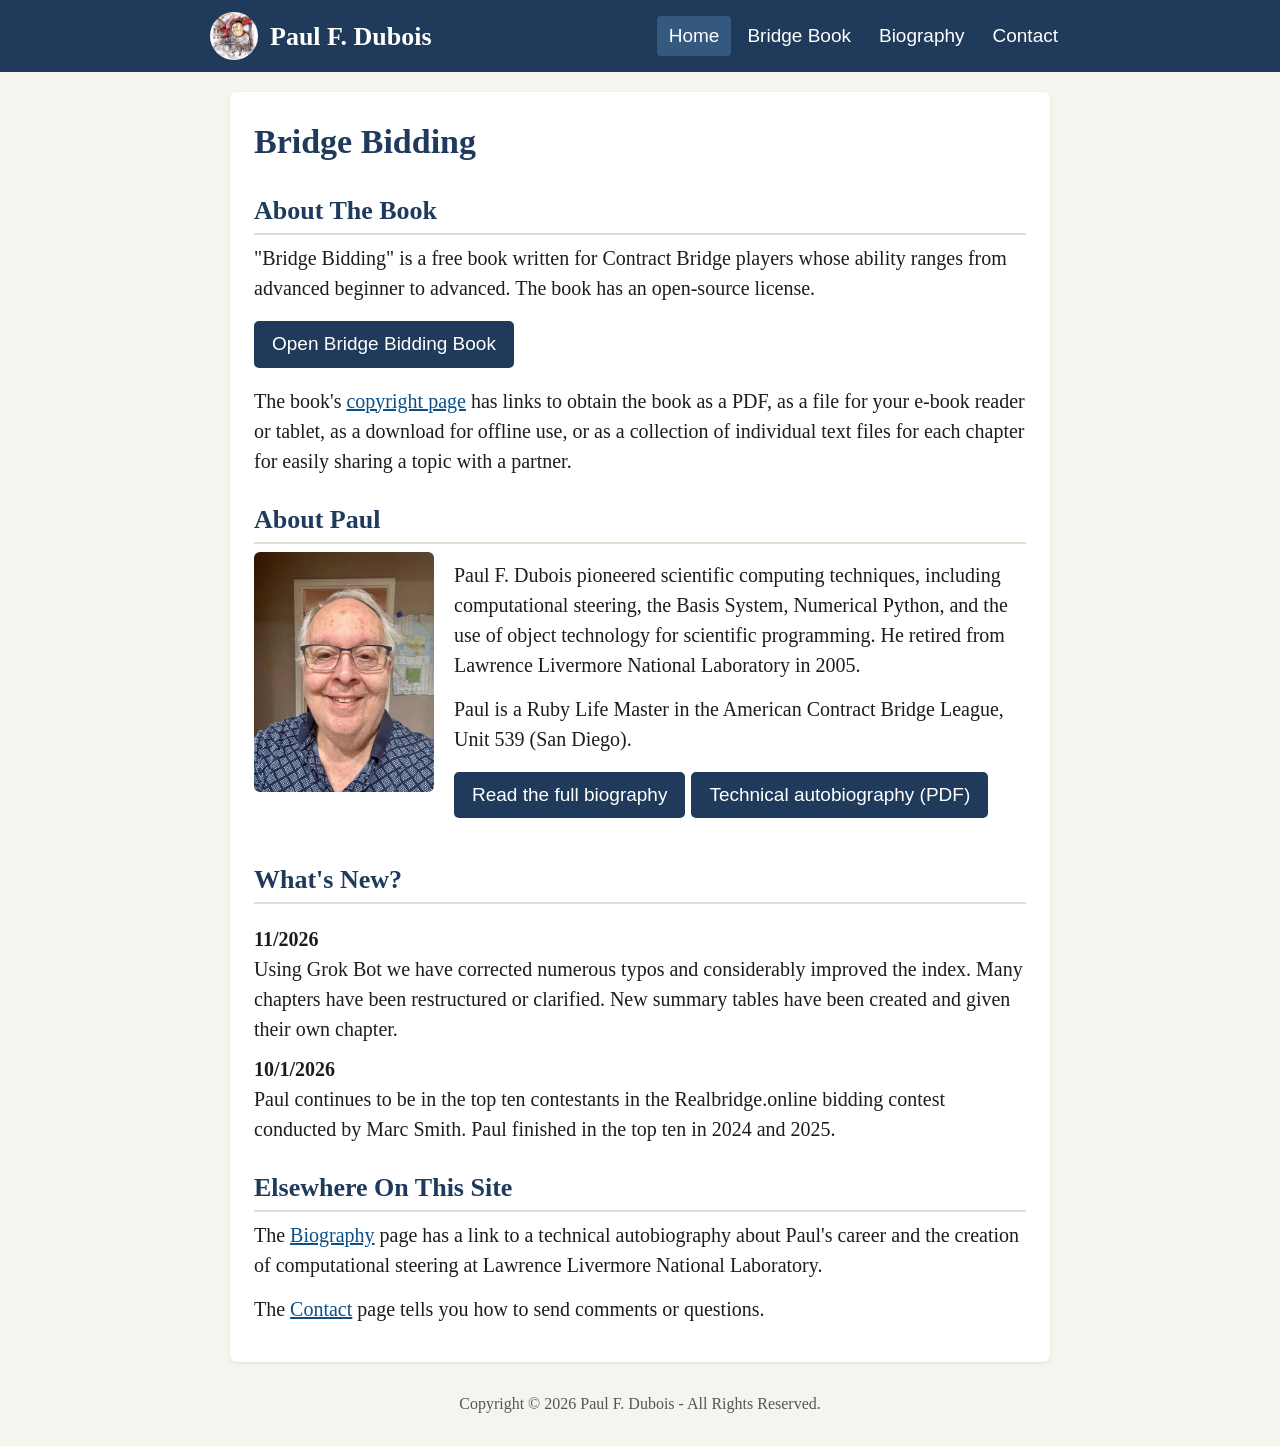
==== index.html @ 2d0145d4 "Initial version of the new pfdubois.com site" ====
<!DOCTYPE html>
<html lang="en"><head><meta charset="utf-8"><meta name="viewport" content="width=device-width, initial-scale=1">
<title>Paul F. Dubois — Bridge Bidding</title><link rel="stylesheet" href="style.css"><link rel="icon" href="images/pcartoon.jpg"></head>
<body><header><div class="wrap top"><a class="brand" href="index.html"><img src="images/pcartoon.jpg" alt="">Paul F. Dubois</a><nav><a href="index.html" aria-current="page">Home</a><a href="https://pfdubois.github.io/BridgeBidding/index.html">Bridge Book</a><a href="biography.html">Biography</a><a href="contact.html">Contact</a></nav></div></header>
<div class="wrap"><main>
<h1>Bridge Bidding</h1>
<h2>About The Book</h2>
<p>"Bridge Bidding" is a free book written for Contract Bridge players whose ability ranges from advanced beginner to advanced. The book has an open-source license.</p>
<p><a class="button" href="https://pfdubois.github.io/BridgeBidding/index.html">Open Bridge Bidding Book</a></p>
<p>The book's <a href="https://pfdubois.github.io/BridgeBidding/Copyright.html">copyright page</a> has links to obtain the book as a PDF, as a file for your e-book reader or tablet, as a download for offline use, or as a collection of individual text files for each chapter for easily sharing a topic with a partner.</p>
<h2>About Paul</h2>
<div class="split"><img src="images/dubois2024.jpg" alt="Paul F. Dubois">
<div><p>Paul F. Dubois pioneered scientific computing techniques, including computational steering, the Basis System, Numerical Python, and the use of object technology for scientific programming. He retired from Lawrence Livermore National Laboratory in 2005.</p>
<p>Paul is a Ruby Life Master in the American Contract Bridge League, Unit 539 (San Diego).</p>
<p><a class="button" href="biography.html">Read the full biography</a><a class="button" href="files/Computational-Science.pdf">Technical autobiography (PDF)</a></p></div></div>
<h2>What's New?</h2>
<dl class="news">
<dt>11/2026</dt><dd>Using Grok Bot we have corrected numerous typos and considerably improved the index. Many chapters have been restructured or clarified. New summary tables have been created and given their own chapter.</dd>
<dt>10/1/2026</dt><dd>Paul continues to be in the top ten contestants in the Realbridge.online bidding contest conducted by Marc Smith. Paul finished in the top ten in 2024 and 2025.</dd>
</dl>
<h2>Elsewhere On This Site</h2>
<p>The <a href="biography.html">Biography</a> page has a link to a technical autobiography about Paul's career and the creation of computational steering at Lawrence Livermore National Laboratory.</p>
<p>The <a href="contact.html">Contact</a> page tells you how to send comments or questions.</p>
</main><footer>Copyright &copy; 2026 Paul F. Dubois - All Rights Reserved.</footer></div></body></html>
---- style.css ----
*{box-sizing:border-box}
html{font-size:20px}
body{margin:0;font-family:Georgia,"Times New Roman",serif;line-height:1.5;color:#1d1d1d;background:#f6f4ef}
a{color:#0b4f8a}
a:hover{color:#08365e}
header{background:#1f3a5a;color:#fff}
.wrap{max-width:860px;margin:0 auto;padding:0 1rem}
.top{display:flex;align-items:center;gap:.8rem;flex-wrap:wrap;padding:.6rem 0}
.brand{display:flex;align-items:center;gap:.6rem;color:#fff;text-decoration:none;font-size:1.3rem;font-weight:bold}
.brand img{width:48px;height:48px;border-radius:50%;object-fit:cover;background:#fff}
nav{margin-left:auto;display:flex;flex-wrap:wrap;gap:.2rem}
nav a{color:#fff;text-decoration:none;padding:.3rem .6rem;border-radius:4px;font-family:Arial,Helvetica,sans-serif;font-size:.95rem}
nav a:hover,nav a[aria-current]{background:#35587f}
main{background:#fff;padding:1rem 1.2rem 1.2rem;margin:1rem auto;border-radius:6px;box-shadow:0 1px 3px rgba(0,0,0,.1)}
h1{font-size:1.7rem;margin:.2rem 0 .5rem;color:#1f3a5a}
h2{font-size:1.3rem;margin:1.2rem 0 .4rem;color:#1f3a5a;border-bottom:2px solid #e3ddd0;padding-bottom:.15rem}
p,ul{margin:.4rem 0 .7rem}
ul{padding-left:1.3rem}
li{margin:.2rem 0}
.card{background:#f3efe6;border-left:5px solid #1f3a5a;padding:.7rem 1rem;margin:.8rem 0;border-radius:4px}
.button{display:inline-block;background:#1f3a5a;color:#fff;text-decoration:none;padding:.45rem .9rem;border-radius:5px;font-family:Arial,sans-serif;font-size:.95rem;margin:.2rem .3rem .2rem 0}
.button:hover{background:#35587f;color:#fff}
.split{display:flex;gap:1rem;align-items:flex-start}
.split img{width:180px;flex:none;border-radius:6px}
.news dt{font-weight:bold;margin-top:.5rem}
.news dd{margin:0 0 .4rem}
figure{margin:.6rem 0}
figure img{max-width:100%;border-radius:6px}
figcaption{font-size:.85rem;color:#555}
.placeholder{background:#fff3cd;border:2px dashed #c99a00;padding:.7rem 1rem;border-radius:4px}
footer{text-align:center;font-size:.8rem;color:#555;padding:.5rem 0 1.5rem}
@media (max-width:600px){
 html{font-size:18px}
 .top{gap:.3rem}
 nav{margin-left:0;width:100%}
 nav a{padding:.25rem .45rem}
 main{margin:.5rem 0;border-radius:0;padding:.8rem .9rem}
 .split{flex-direction:column}
 .split img{width:140px}
}
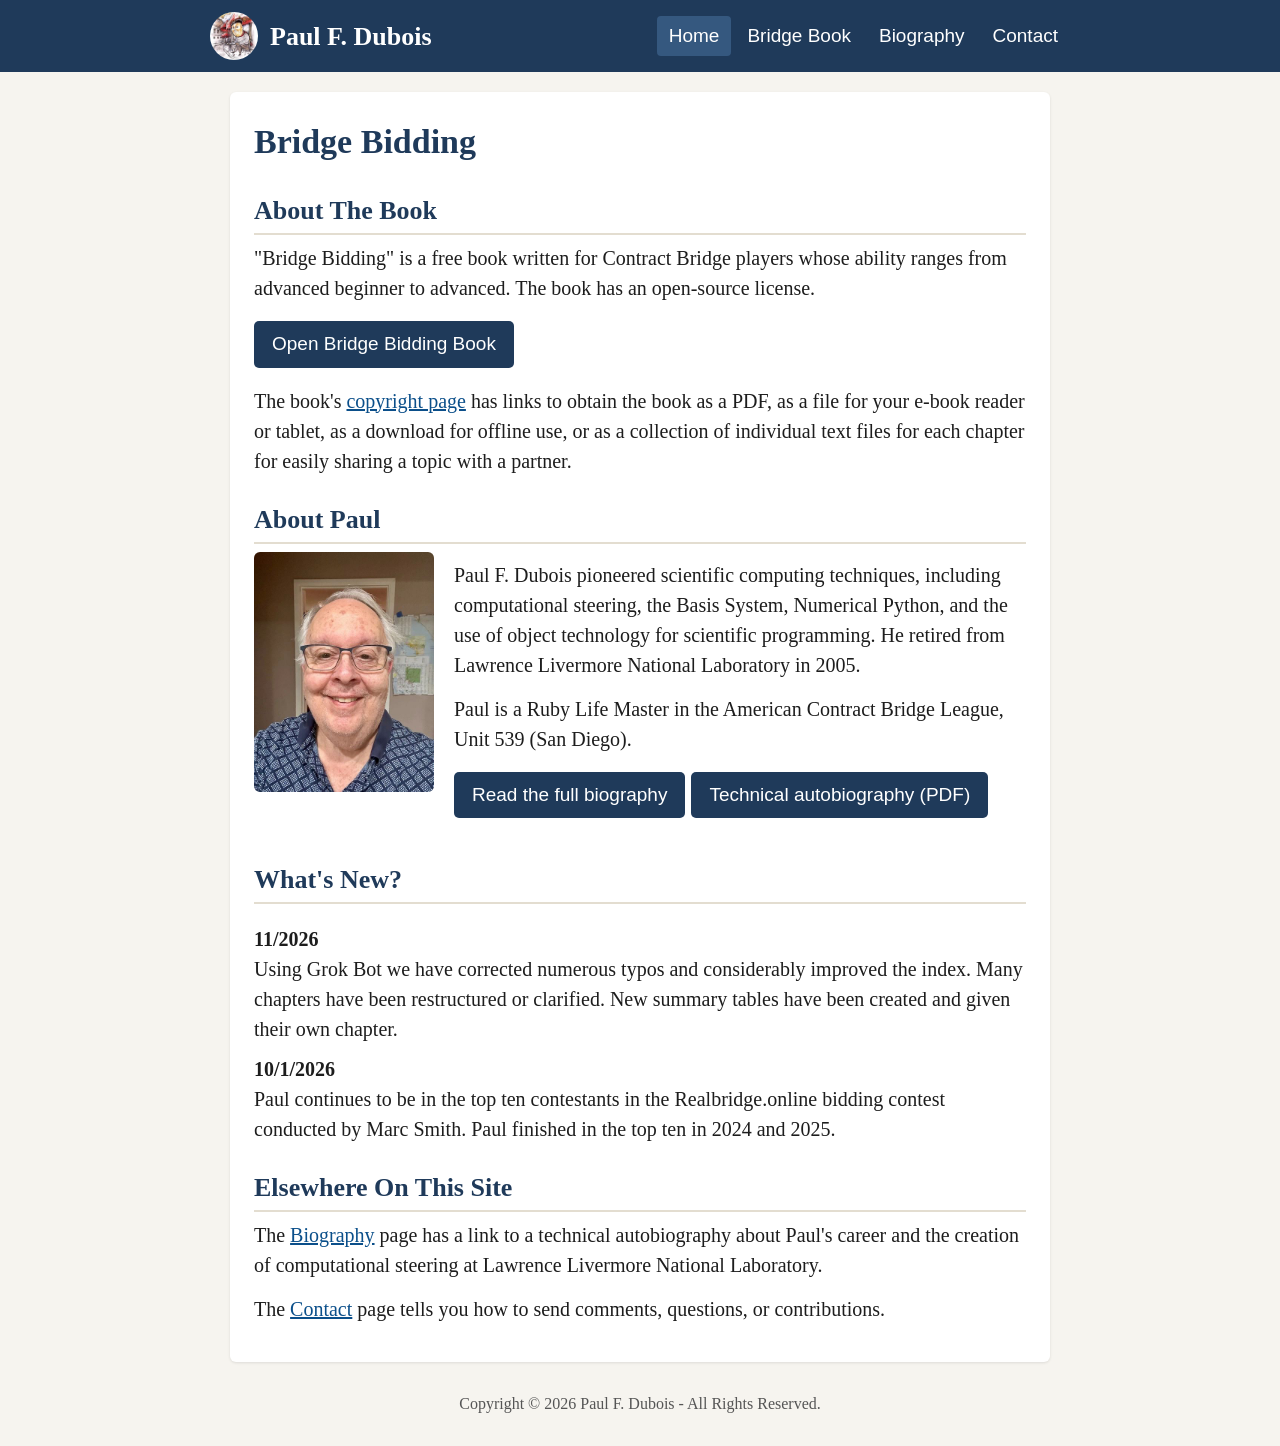
==== commit 48af3f43: "Contact blurb: add contributions" ====
--- a/index.html
+++ b/index.html
@@ -1,18 +1,18 @@
 <!DOCTYPE html>
 <html lang="en"><head><meta charset="utf-8"><meta name="viewport" content="width=device-width, initial-scale=1">
 <title>Paul F. Dubois — Bridge Bidding</title><link rel="stylesheet" href="style.css"><link rel="icon" href="images/pcartoon.jpg"></head>
-<body><header><div class="wrap top"><a class="brand" href="index.html"><img src="images/pcartoon.jpg" alt="">Paul F. Dubois</a><nav><a href="index.html" aria-current="page">Home</a><a href="https://pfdubois.github.io/BridgeBidding/index.html">Bridge Book</a><a href="biography.html">Biography</a><a href="contact.html">Contact</a></nav></div></header>
+<body><header><div class="wrap top"><a class="brand" href="index.html"><img src="images/pcartoon.jpg" alt="">Paul F. Dubois</a><nav><a href="index.html" aria-current="page">Home</a><a href="https://pfdubois.github.io/BridgeBidding/index.html" target="_blank" rel="noopener">Bridge Book</a><a href="biography.html">Biography</a><a href="contact.html">Contact</a></nav></div></header>
 <div class="wrap"><main>
 <h1>Bridge Bidding</h1>
 <h2>About The Book</h2>
 <p>"Bridge Bidding" is a free book written for Contract Bridge players whose ability ranges from advanced beginner to advanced. The book has an open-source license.</p>
-<p><a class="button" href="https://pfdubois.github.io/BridgeBidding/index.html">Open Bridge Bidding Book</a></p>
-<p>The book's <a href="https://pfdubois.github.io/BridgeBidding/Copyright.html">copyright page</a> has links to obtain the book as a PDF, as a file for your e-book reader or tablet, as a download for offline use, or as a collection of individual text files for each chapter for easily sharing a topic with a partner.</p>
+<p><a class="button" href="https://pfdubois.github.io/BridgeBidding/index.html" target="_blank" rel="noopener">Open Bridge Bidding Book</a></p>
+<p>The book's <a href="https://pfdubois.github.io/BridgeBidding/Copyright.html" target="_blank" rel="noopener">copyright page</a> has links to obtain the book as a PDF, as a file for your e-book reader or tablet, as a download for offline use, or as a collection of individual text files for each chapter for easily sharing a topic with a partner.</p>
 <h2>About Paul</h2>
 <div class="split"><img src="images/dubois2024.jpg" alt="Paul F. Dubois">
 <div><p>Paul F. Dubois pioneered scientific computing techniques, including computational steering, the Basis System, Numerical Python, and the use of object technology for scientific programming. He retired from Lawrence Livermore National Laboratory in 2005.</p>
 <p>Paul is a Ruby Life Master in the American Contract Bridge League, Unit 539 (San Diego).</p>
-<p><a class="button" href="biography.html">Read the full biography</a><a class="button" href="files/Computational-Science.pdf">Technical autobiography (PDF)</a></p></div></div>
+<p><a class="button" href="biography.html">Read the full biography</a><a class="button" href="files/Computational-Science.pdf" target="_blank" rel="noopener">Technical autobiography (PDF)</a></p></div></div>
 <h2>What's New?</h2>
 <dl class="news">
 <dt>11/2026</dt><dd>Using Grok Bot we have corrected numerous typos and considerably improved the index. Many chapters have been restructured or clarified. New summary tables have been created and given their own chapter.</dd>
@@ -20,5 +20,6 @@
 </dl>
 <h2>Elsewhere On This Site</h2>
 <p>The <a href="biography.html">Biography</a> page has a link to a technical autobiography about Paul's career and the creation of computational steering at Lawrence Livermore National Laboratory.</p>
-<p>The <a href="contact.html">Contact</a> page tells you how to send comments or questions.</p>
-</main><footer>Copyright &copy; 2026 Paul F. Dubois - All Rights Reserved.</footer></div></body></html>+<p>The <a href="contact.html">Contact</a> page tells you how to send comments, questions, or contributions.</p>
+</main><footer>Copyright &copy; 2026 Paul F. Dubois - All Rights Reserved.</footer></div><script data-goatcounter="https://pfdubois.goatcounter.com/count" async src="//gc.zgo.at/count.js"></script>
+</body></html>
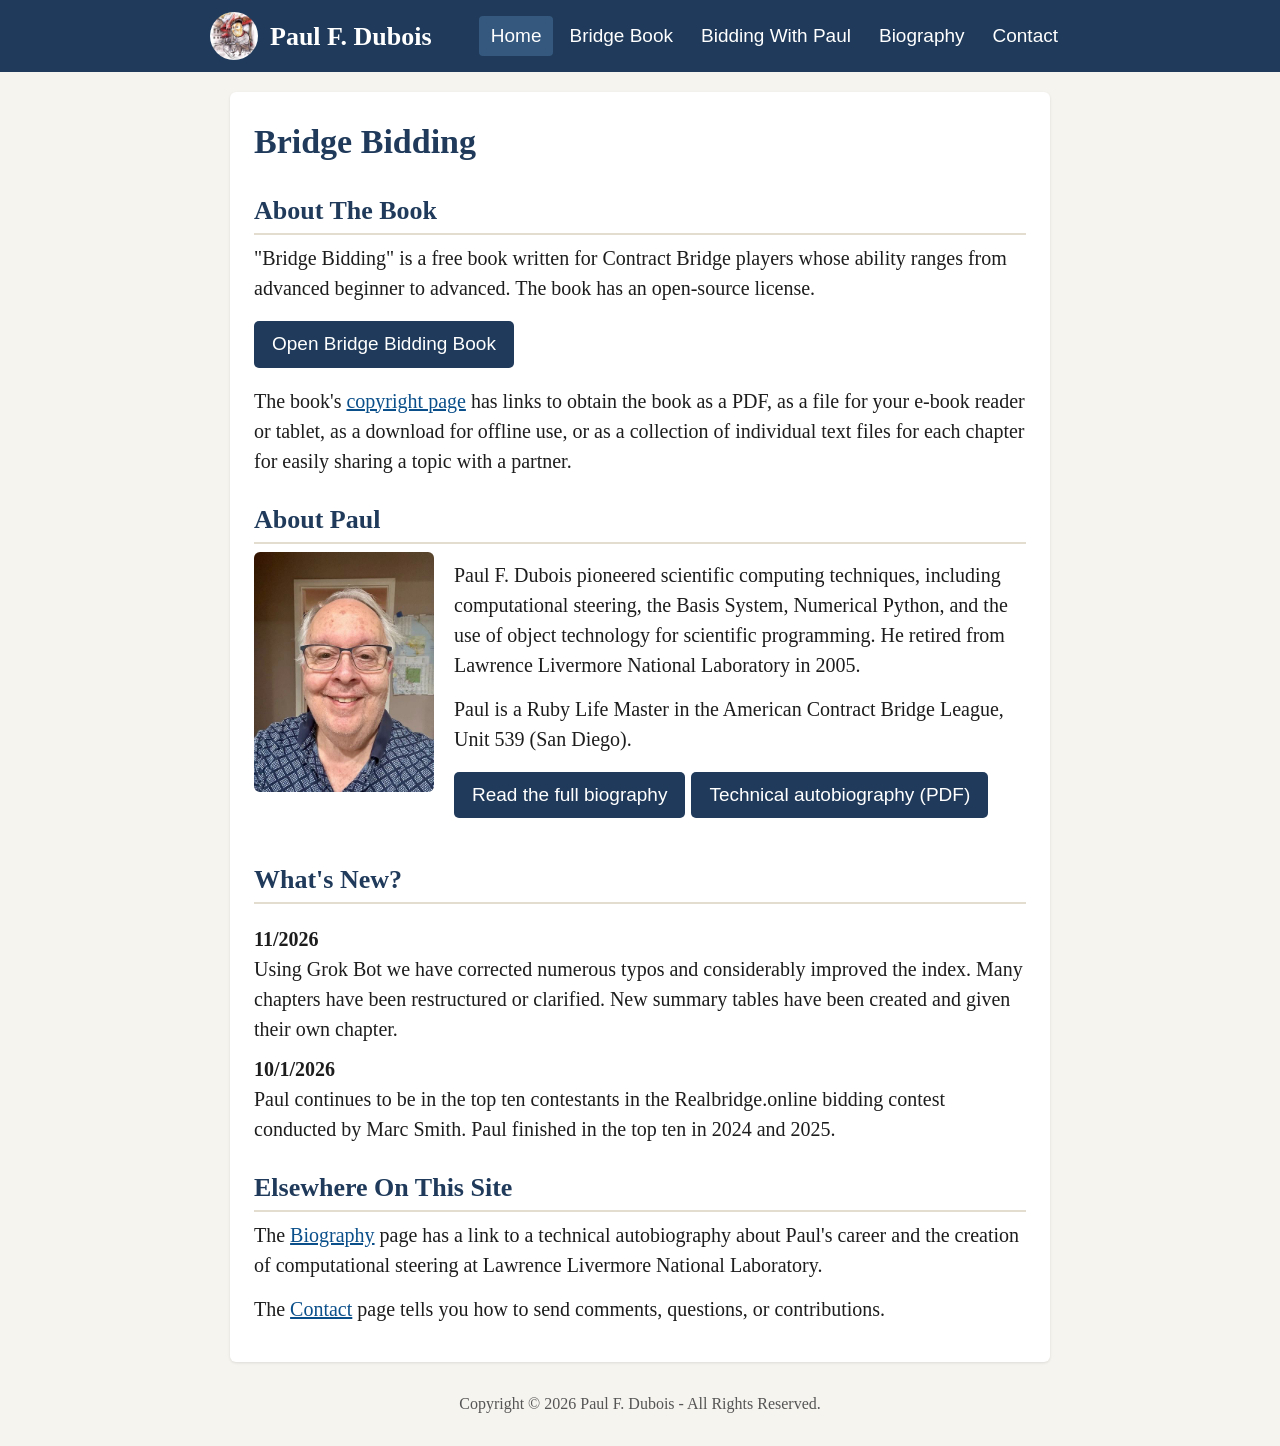
==== commit adf5e4e8: "Add Bidding With Paul video page (videos hosted in pfdubois/bidding-videos)" ====
--- a/index.html
+++ b/index.html
@@ -1,7 +1,7 @@
 <!DOCTYPE html>
 <html lang="en"><head><meta charset="utf-8"><meta name="viewport" content="width=device-width, initial-scale=1">
-<title>Paul F. Dubois — Bridge Bidding</title><link rel="stylesheet" href="style.css"><link rel="icon" href="images/pcartoon.jpg"></head>
-<body><header><div class="wrap top"><a class="brand" href="index.html"><img src="images/pcartoon.jpg" alt="">Paul F. Dubois</a><nav><a href="index.html" aria-current="page">Home</a><a href="https://pfdubois.github.io/BridgeBidding/index.html" target="_blank" rel="noopener">Bridge Book</a><a href="biography.html">Biography</a><a href="contact.html">Contact</a></nav></div></header>
+<title>Paul F. Dubois — Bridge Bidding</title><link rel="canonical" href="https://pfdubois.com/"><link rel="stylesheet" href="style.css"><link rel="icon" href="images/pcartoon.jpg"></head>
+<body><header><div class="wrap top"><a class="brand" href="index.html"><img src="images/pcartoon.jpg" alt="">Paul F. Dubois</a><nav><a href="index.html" aria-current="page">Home</a><a href="https://pfdubois.github.io/BridgeBidding/index.html" target="_blank" rel="noopener">Bridge Book</a><a href="bidding.html">Bidding With Paul</a><a href="biography.html">Biography</a><a href="contact.html">Contact</a></nav></div></header>
 <div class="wrap"><main>
 <h1>Bridge Bidding</h1>
 <h2>About The Book</h2>
--- a/style.css
+++ b/style.css
@@ -38,3 +38,15 @@
  .split{flex-direction:column}
  .split img{width:140px}
 }
+.vlist{width:100%;border-collapse:collapse;margin-top:.6rem;font-size:.95rem}
+.vlist th{text-align:left;font-family:Arial,sans-serif;font-size:.8rem;color:#555;border-bottom:2px solid #e3ddd0;padding:.3rem .4rem}
+.vlist td{border-bottom:1px solid #eee;padding:.45rem .4rem;vertical-align:top}
+.vlist td a{font-weight:bold;text-decoration:none}
+.vlist td a::before{content:"▶ ";font-size:.8em}
+.vlist .desc{font-size:.85rem;color:#444}
+.vlist .len{text-align:right;white-space:nowrap;width:4rem;color:#555}
+#player{padding:0;border:0;border-radius:8px;background:#000;max-width:95vw}
+#player::backdrop{background:rgba(0,0,0,.75)}
+#player .pbar{display:flex;justify-content:space-between;align-items:center;gap:.5rem;color:#fff;font-family:Arial,sans-serif;font-size:.9rem;padding:.35rem .6rem}
+#player button{background:none;border:0;color:#fff;font-size:1.2rem;cursor:pointer}
+#player video{display:block;height:min(85vh,170vw);aspect-ratio:9/16;max-width:95vw;background:#000}
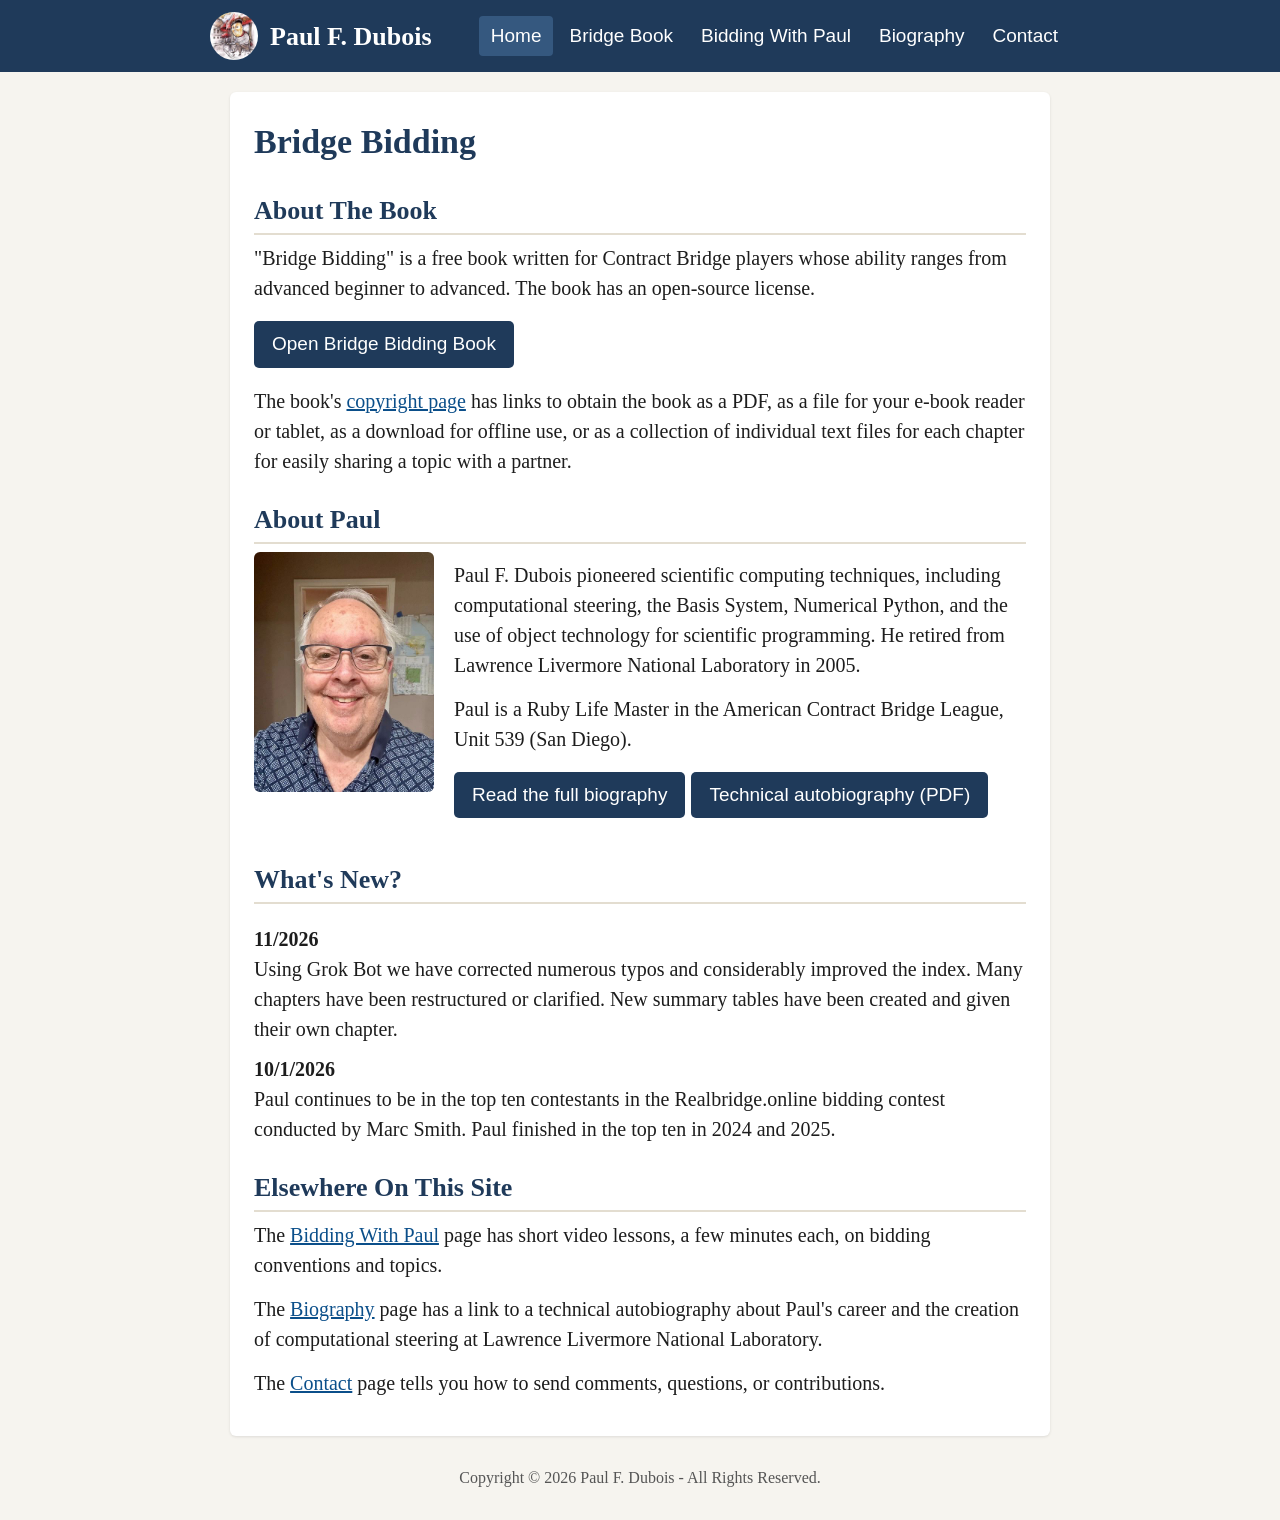
==== commit 944a6449: "Home: mention Bidding With Paul in Elsewhere On This Site" ====
--- a/index.html
+++ b/index.html
@@ -19,6 +19,7 @@
 <dt>10/1/2026</dt><dd>Paul continues to be in the top ten contestants in the Realbridge.online bidding contest conducted by Marc Smith. Paul finished in the top ten in 2024 and 2025.</dd>
 </dl>
 <h2>Elsewhere On This Site</h2>
+<p>The <a href="bidding.html">Bidding With Paul</a> page has short video lessons, a few minutes each, on bidding conventions and topics.</p>
 <p>The <a href="biography.html">Biography</a> page has a link to a technical autobiography about Paul's career and the creation of computational steering at Lawrence Livermore National Laboratory.</p>
 <p>The <a href="contact.html">Contact</a> page tells you how to send comments, questions, or contributions.</p>
 </main><footer>Copyright &copy; 2026 Paul F. Dubois - All Rights Reserved.</footer></div><script data-goatcounter="https://pfdubois.goatcounter.com/count" async src="//gc.zgo.at/count.js"></script>
